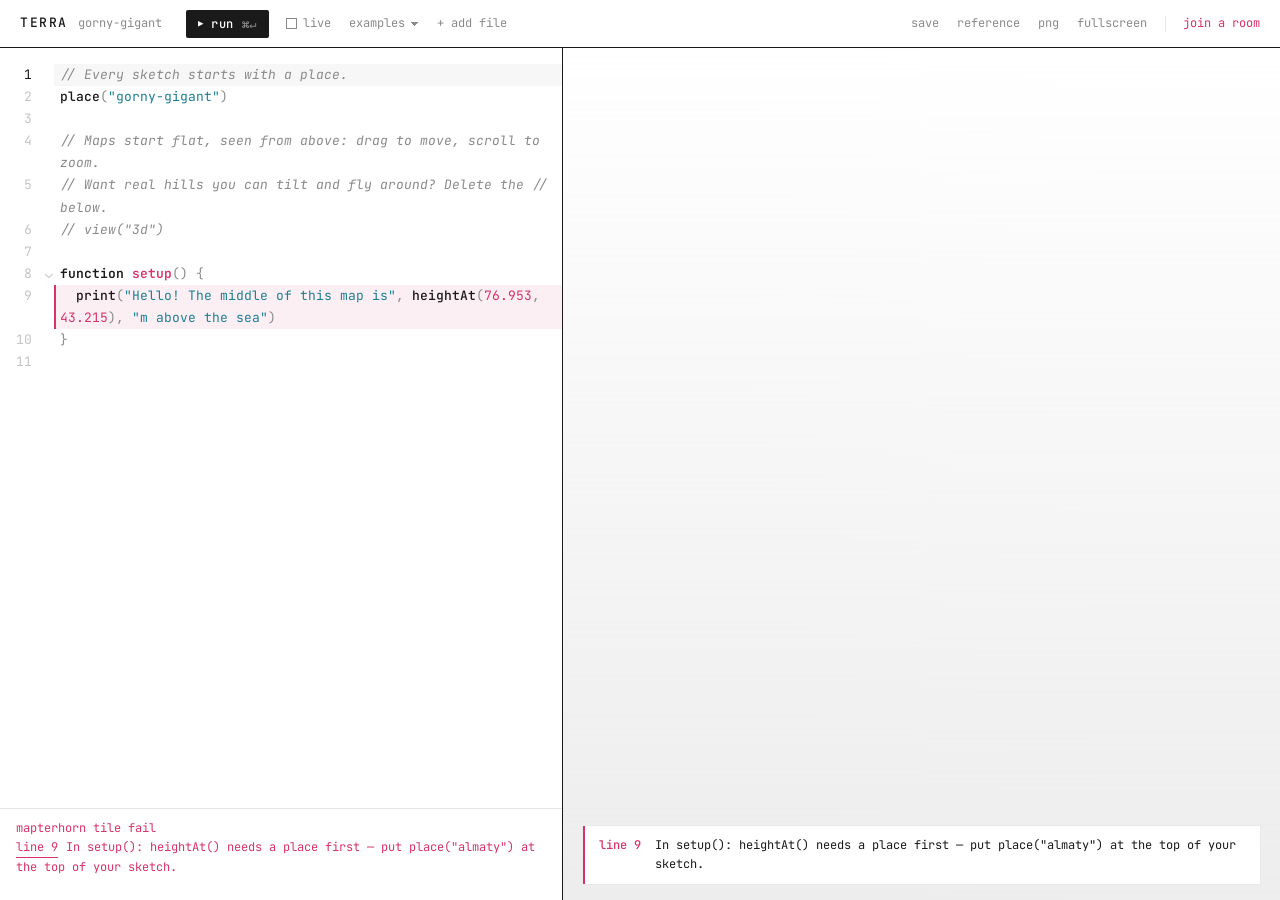
==== index.html @ b6d72b68 "Deploy Terra (sketchbook + room) to invision.timnosov.com Built from the terra-sketch worktree with " ====
<!doctype html>
<html lang="en">
  <head>
    <meta charset="UTF-8" />
    <meta name="viewport" content="width=device-width, initial-scale=1.0, viewport-fit=cover, user-scalable=no" />
    <title>Terra</title>
    <meta name="description" content="Interactive 3D terrain viewer">

    <link rel="preconnect" href="https://fonts.googleapis.com" />
  <link rel="preconnect" href="https://fonts.gstatic.com" crossorigin />
  <link href="https://fonts.googleapis.com/css2?family=Sora:wght@600;700;800&family=JetBrains+Mono:wght@400;500;600&family=Space+Grotesk:wght@400;500;600;700&family=Instrument+Serif&display=swap" rel="stylesheet" />
  <script type="module" crossorigin src="/assets/index-BxEogSh6.js"></script>
  <link rel="stylesheet" crossorigin href="/assets/index-BxZiMg3w.css">
</head>

  <body>
    <script type="text/javascript">
      // Single Page Apps for GitHub Pages
      // https://github.com/rafgraph/spa-github-pages
      // Decodes the path 404.html re-encoded into the query string, before
      // React Router mounts, so deep links / refreshes land on the right route.
      (function (l) {
        if (l.search[1] === '/') {
          var decoded = l.search
            .slice(1)
            .split('&')
            .map(function (s) {
              return s.replace(/~and~/g, '&');
            })
            .join('?');
          window.history.replaceState(null, null, l.pathname.slice(0, -1) + decoded + l.hash);
        }
      })(window.location);
    </script>
    <div id="root"></div>
  </body>
</html>
---- assets/index-BxZiMg3w.css ----
*,:before,:after{--tw-border-spacing-x: 0;--tw-border-spacing-y: 0;--tw-translate-x: 0;--tw-translate-y: 0;--tw-rotate: 0;--tw-skew-x: 0;--tw-skew-y: 0;--tw-scale-x: 1;--tw-scale-y: 1;--tw-pan-x: ;--tw-pan-y: ;--tw-pinch-zoom: ;--tw-scroll-snap-strictness: proximity;--tw-gradient-from-position: ;--tw-gradient-via-position: ;--tw-gradient-to-position: ;--tw-ordinal: ;--tw-slashed-zero: ;--tw-numeric-figure: ;--tw-numeric-spacing: ;--tw-numeric-fraction: ;--tw-ring-inset: ;--tw-ring-offset-width: 0px;--tw-ring-offset-color: #fff;--tw-ring-color: rgb(59 130 246 / .5);--tw-ring-offset-shadow: 0 0 #0000;--tw-ring-shadow: 0 0 #0000;--tw-shadow: 0 0 #0000;--tw-shadow-colored: 0 0 #0000;--tw-blur: ;--tw-brightness: ;--tw-contrast: ;--tw-grayscale: ;--tw-hue-rotate: ;--tw-invert: ;--tw-saturate: ;--tw-sepia: ;--tw-drop-shadow: ;--tw-backdrop-blur: ;--tw-backdrop-brightness: ;--tw-backdrop-contrast: ;--tw-backdrop-grayscale: ;--tw-backdrop-hue-rotate: ;--tw-backdrop-invert: ;--tw-backdrop-opacity: ;--tw-backdrop-saturate: ;--tw-backdrop-sepia: ;--tw-contain-size: ;--tw-contain-layout: ;--tw-contain-paint: ;--tw-contain-style: }::backdrop{--tw-border-spacing-x: 0;--tw-border-spacing-y: 0;--tw-translate-x: 0;--tw-translate-y: 0;--tw-rotate: 0;--tw-skew-x: 0;--tw-skew-y: 0;--tw-scale-x: 1;--tw-scale-y: 1;--tw-pan-x: ;--tw-pan-y: ;--tw-pinch-zoom: ;--tw-scroll-snap-strictness: proximity;--tw-gradient-from-position: ;--tw-gradient-via-position: ;--tw-gradient-to-position: ;--tw-ordinal: ;--tw-slashed-zero: ;--tw-numeric-figure: ;--tw-numeric-spacing: ;--tw-numeric-fraction: ;--tw-ring-inset: ;--tw-ring-offset-width: 0px;--tw-ring-offset-color: #fff;--tw-ring-color: rgb(59 130 246 / .5);--tw-ring-offset-shadow: 0 0 #0000;--tw-ring-shadow: 0 0 #0000;--tw-shadow: 0 0 #0000;--tw-shadow-colored: 0 0 #0000;--tw-blur: ;--tw-brightness: ;--tw-contrast: ;--tw-grayscale: ;--tw-hue-rotate: ;--tw-invert: ;--tw-saturate: ;--tw-sepia: ;--tw-drop-shadow: ;--tw-backdrop-blur: ;--tw-backdrop-brightness: ;--tw-backdrop-contrast: ;--tw-backdrop-grayscale: ;--tw-backdrop-hue-rotate: ;--tw-backdrop-invert: ;--tw-backdrop-opacity: ;--tw-backdrop-saturate: ;--tw-backdrop-sepia: ;--tw-contain-size: ;--tw-contain-layout: ;--tw-contain-paint: ;--tw-contain-style: }*,:before,:after{box-sizing:border-box;border-width:0;border-style:solid;border-color:#e5e7eb}:before,:after{--tw-content: ""}html,:host{line-height:1.5;-webkit-text-size-adjust:100%;-moz-tab-size:4;-o-tab-size:4;tab-size:4;font-family:ui-sans-serif,system-ui,sans-serif,"Apple Color Emoji","Segoe UI Emoji",Segoe UI Symbol,"Noto Color Emoji";font-feature-settings:normal;font-variation-settings:normal;-webkit-tap-highlight-color:transparent}body{margin:0;line-height:inherit}hr{height:0;color:inherit;border-top-width:1px}abbr:where([title]){-webkit-text-decoration:underline dotted;text-decoration:underline dotted}h1,h2,h3,h4,h5,h6{font-size:inherit;font-weight:inherit}a{color:inherit;text-decoration:inherit}b,strong{font-weight:bolder}code,kbd,samp,pre{font-family:ui-monospace,SFMono-Regular,Menlo,Monaco,Consolas,Liberation Mono,Courier New,monospace;font-feature-settings:normal;font-variation-settings:normal;font-size:1em}small{font-size:80%}sub,sup{font-size:75%;line-height:0;position:relative;vertical-align:baseline}sub{bottom:-.25em}sup{top:-.5em}table{text-indent:0;border-color:inherit;border-collapse:collapse}button,input,optgroup,select,textarea{font-family:inherit;font-feature-settings:inherit;font-variation-settings:inherit;font-size:100%;font-weight:inherit;line-height:inherit;letter-spacing:inherit;color:inherit;margin:0;padding:0}button,select{text-transform:none}button,input:where([type=button]),input:where([type=reset]),input:where([type=submit]){-webkit-appearance:button;background-color:transparent;background-image:none}:-moz-focusring{outline:auto}:-moz-ui-invalid{box-shadow:none}progress{vertical-align:baseline}::-webkit-inner-spin-button,::-webkit-outer-spin-button{height:auto}[type=search]{-webkit-appearance:textfield;outline-offset:-2px}::-webkit-search-decoration{-webkit-appearance:none}::-webkit-file-upload-button{-webkit-appearance:button;font:inherit}summary{display:list-item}blockquote,dl,dd,h1,h2,h3,h4,h5,h6,hr,figure,p,pre{margin:0}fieldset{margin:0;padding:0}legend{padding:0}ol,ul,menu{list-style:none;margin:0;padding:0}dialog{padding:0}textarea{resize:vertical}input::-moz-placeholder,textarea::-moz-placeholder{opacity:1;color:#9ca3af}input::placeholder,textarea::placeholder{opacity:1;color:#9ca3af}button,[role=button]{cursor:pointer}:disabled{cursor:default}img,svg,video,canvas,audio,iframe,embed,object{display:block;vertical-align:middle}img,video{max-width:100%;height:auto}[hidden]:where(:not([hidden=until-found])){display:none}:root{--background: 220 20% 8%;--foreground: 210 20% 90%;--card: 220 18% 12%;--card-foreground: 210 20% 90%;--popover: 220 18% 12%;--popover-foreground: 210 20% 90%;--primary: 190 70% 50%;--primary-foreground: 220 20% 8%;--secondary: 220 15% 18%;--secondary-foreground: 210 20% 80%;--muted: 220 15% 15%;--muted-foreground: 215 15% 55%;--accent: 160 50% 45%;--accent-foreground: 220 20% 8%;--destructive: 0 84.2% 60.2%;--destructive-foreground: 210 40% 98%;--border: 220 15% 20%;--input: 220 15% 20%;--ring: 190 70% 50%;--radius: .5rem;--terrain-low: 210 60% 40%;--terrain-mid: 120 40% 35%;--terrain-high: 30 50% 45%;--terrain-peak: 0 0% 95%;--sidebar-background: 220 18% 10%;--sidebar-foreground: 210 20% 80%;--sidebar-primary: 190 70% 50%;--sidebar-primary-foreground: 220 20% 8%;--sidebar-accent: 220 15% 15%;--sidebar-accent-foreground: 210 20% 80%;--sidebar-border: 220 15% 20%;--sidebar-ring: 190 70% 50%}*{border-color:hsl(var(--border))}body{background-color:hsl(var(--background));font-family:ui-sans-serif,system-ui,sans-serif,"Apple Color Emoji","Segoe UI Emoji",Segoe UI Symbol,"Noto Color Emoji";color:hsl(var(--foreground));font-family:Inter,sans-serif}.font-mono{font-family:JetBrains Mono,monospace}.sr-only{position:absolute;width:1px;height:1px;padding:0;margin:-1px;overflow:hidden;clip:rect(0,0,0,0);white-space:nowrap;border-width:0}.pointer-events-none{pointer-events:none}.pointer-events-auto{pointer-events:auto}.\!visible{visibility:visible!important}.visible{visibility:visible}.invisible{visibility:hidden}.static{position:static}.fixed{position:fixed}.absolute{position:absolute}.relative{position:relative}.sticky{position:sticky}.inset-0{top:0;right:0;bottom:0;left:0}.inset-y-0{top:0;bottom:0}.bottom-1{bottom:.25rem}.bottom-14{bottom:3.5rem}.bottom-16{bottom:4rem}.bottom-28{bottom:7rem}.bottom-3{bottom:.75rem}.left-1\/2{left:50%}.left-2{left:.5rem}.left-3{left:.75rem}.right-2{right:.5rem}.right-3{right:.75rem}.right-4{right:1rem}.top-0{top:0}.top-1\/2{top:50%}.top-14{top:3.5rem}.top-16{top:4rem}.top-2{top:.5rem}.top-3{top:.75rem}.top-4{top:1rem}.top-\[104px\]{top:104px}.z-10{z-index:10}.z-20{z-index:20}.z-30{z-index:30}.z-50{z-index:50}.z-\[100\]{z-index:100}.z-\[110\]{z-index:110}.z-\[120\]{z-index:120}.z-\[90\]{z-index:90}.z-\[95\]{z-index:95}.order-last{order:9999}.float-right{float:right}.-mx-1{margin-left:-.25rem;margin-right:-.25rem}.my-1{margin-top:.25rem;margin-bottom:.25rem}.-mt-0\.5{margin-top:-.125rem}.mb-1{margin-bottom:.25rem}.mb-2{margin-bottom:.5rem}.mb-4{margin-bottom:1rem}.ml-auto{margin-left:auto}.mr-1\.5{margin-right:.375rem}.mt-0\.5{margin-top:.125rem}.mt-1{margin-top:.25rem}.mt-2{margin-top:.5rem}.mt-3{margin-top:.75rem}.mt-40{margin-top:10rem}.block{display:block}.inline-block{display:inline-block}.inline{display:inline}.flex{display:flex}.inline-flex{display:inline-flex}.table{display:table}.\!grid{display:grid!important}.grid{display:grid}.contents{display:contents}.hidden{display:none}.aspect-\[1\.45\/1\]{aspect-ratio:1.45/1}.aspect-square{aspect-ratio:1 / 1}.h-0\.5{height:.125rem}.h-1{height:.25rem}.h-1\.5{height:.375rem}.h-16{height:4rem}.h-2{height:.5rem}.h-3{height:.75rem}.h-3\.5{height:.875rem}.h-4{height:1rem}.h-52{height:13rem}.h-6{height:1.5rem}.h-8{height:2rem}.h-full{height:100%}.h-px{height:1px}.max-h-32{max-height:8rem}.max-h-64{max-height:16rem}.max-h-\[80vh\]{max-height:80vh}.max-h-\[calc\(100dvh-10rem\)\]{max-height:calc(100dvh - 10rem)}.max-h-\[calc\(100dvh-6rem\)\]{max-height:calc(100dvh - 6rem)}.max-h-screen{max-height:100vh}.min-h-\[5\.5rem\]{min-height:5.5rem}.min-h-screen{min-height:100vh}.w-1{width:.25rem}.w-10{width:2.5rem}.w-12{width:3rem}.w-16{width:4rem}.w-2{width:.5rem}.w-20{width:5rem}.w-3{width:.75rem}.w-3\.5{width:.875rem}.w-4{width:1rem}.w-48{width:12rem}.w-60{width:15rem}.w-64{width:16rem}.w-72{width:18rem}.w-8{width:2rem}.w-80{width:20rem}.w-9{width:2.25rem}.w-\[210px\]{width:210px}.w-\[27rem\]{width:27rem}.w-\[min\(36rem\,calc\(100vw-1\.5rem\)\)\]{width:min(36rem,calc(100vw - 1.5rem))}.w-fit{width:-moz-fit-content;width:fit-content}.w-full{width:100%}.w-screen{width:100vw}.min-w-0{min-width:0px}.min-w-\[240px\]{min-width:240px}.min-w-\[3\.5rem\]{min-width:3.5rem}.min-w-\[8rem\]{min-width:8rem}.max-w-\[220px\]{max-width:220px}.max-w-\[calc\(100vw-1\.5rem\)\]{max-width:calc(100vw - 1.5rem)}.flex-1{flex:1 1 0%}.shrink{flex-shrink:1}.shrink-0{flex-shrink:0}.grow{flex-grow:1}.-translate-x-1\/2{--tw-translate-x: -50%;transform:translate(var(--tw-translate-x),var(--tw-translate-y)) rotate(var(--tw-rotate)) skew(var(--tw-skew-x)) skewY(var(--tw-skew-y)) scaleX(var(--tw-scale-x)) scaleY(var(--tw-scale-y))}.scale-110{--tw-scale-x: 1.1;--tw-scale-y: 1.1;transform:translate(var(--tw-translate-x),var(--tw-translate-y)) rotate(var(--tw-rotate)) skew(var(--tw-skew-x)) skewY(var(--tw-skew-y)) scaleX(var(--tw-scale-x)) scaleY(var(--tw-scale-y))}.transform{transform:translate(var(--tw-translate-x),var(--tw-translate-y)) rotate(var(--tw-rotate)) skew(var(--tw-skew-x)) skewY(var(--tw-skew-y)) scaleX(var(--tw-scale-x)) scaleY(var(--tw-scale-y))}@keyframes pulse{50%{opacity:.5}}.animate-pulse{animation:pulse 2s cubic-bezier(.4,0,.6,1) infinite}@keyframes spin{to{transform:rotate(360deg)}}.animate-spin{animation:spin 1s linear infinite}.cursor-default{cursor:default}.cursor-grab{cursor:grab}.cursor-pointer{cursor:pointer}.touch-none{touch-action:none}.select-none{-webkit-user-select:none;-moz-user-select:none;user-select:none}.resize{resize:both}.grid-cols-2{grid-template-columns:repeat(2,minmax(0,1fr))}.grid-cols-3{grid-template-columns:repeat(3,minmax(0,1fr))}.grid-cols-4{grid-template-columns:repeat(4,minmax(0,1fr))}.flex-col{flex-direction:column}.flex-col-reverse{flex-direction:column-reverse}.flex-wrap{flex-wrap:wrap}.place-items-center{place-items:center}.items-start{align-items:flex-start}.items-end{align-items:flex-end}.items-center{align-items:center}.items-baseline{align-items:baseline}.justify-center{justify-content:center}.justify-between{justify-content:space-between}.gap-1{gap:.25rem}.gap-1\.5{gap:.375rem}.gap-2{gap:.5rem}.gap-2\.5{gap:.625rem}.gap-3{gap:.75rem}.gap-4{gap:1rem}.gap-5{gap:1.25rem}.gap-x-3{-moz-column-gap:.75rem;column-gap:.75rem}.gap-x-4{-moz-column-gap:1rem;column-gap:1rem}.gap-y-1{row-gap:.25rem}.space-x-4>:not([hidden])~:not([hidden]){--tw-space-x-reverse: 0;margin-right:calc(1rem * var(--tw-space-x-reverse));margin-left:calc(1rem * calc(1 - var(--tw-space-x-reverse)))}.space-y-0\.5>:not([hidden])~:not([hidden]){--tw-space-y-reverse: 0;margin-top:calc(.125rem * calc(1 - var(--tw-space-y-reverse)));margin-bottom:calc(.125rem * var(--tw-space-y-reverse))}.space-y-1>:not([hidden])~:not([hidden]){--tw-space-y-reverse: 0;margin-top:calc(.25rem * calc(1 - var(--tw-space-y-reverse)));margin-bottom:calc(.25rem * var(--tw-space-y-reverse))}.space-y-1\.5>:not([hidden])~:not([hidden]){--tw-space-y-reverse: 0;margin-top:calc(.375rem * calc(1 - var(--tw-space-y-reverse)));margin-bottom:calc(.375rem * var(--tw-space-y-reverse))}.space-y-2>:not([hidden])~:not([hidden]){--tw-space-y-reverse: 0;margin-top:calc(.5rem * calc(1 - var(--tw-space-y-reverse)));margin-bottom:calc(.5rem * var(--tw-space-y-reverse))}.space-y-3>:not([hidden])~:not([hidden]){--tw-space-y-reverse: 0;margin-top:calc(.75rem * calc(1 - var(--tw-space-y-reverse)));margin-bottom:calc(.75rem * var(--tw-space-y-reverse))}.overflow-auto{overflow:auto}.overflow-hidden{overflow:hidden}.overflow-y-auto{overflow-y:auto}.overflow-x-hidden{overflow-x:hidden}.truncate{overflow:hidden;text-overflow:ellipsis;white-space:nowrap}.whitespace-nowrap{white-space:nowrap}.break-all{word-break:break-all}.rounded{border-radius:.25rem}.rounded-full{border-radius:9999px}.rounded-md{border-radius:calc(var(--radius) - 2px)}.rounded-sm{border-radius:calc(var(--radius) - 4px)}.rounded-l-none{border-top-left-radius:0;border-bottom-left-radius:0}.rounded-r-none{border-top-right-radius:0;border-bottom-right-radius:0}.border{border-width:1px}.border-2{border-width:2px}.border-b{border-bottom-width:1px}.border-l-0{border-left-width:0px}.border-l-2{border-left-width:2px}.border-t{border-top-width:1px}.border-t-2{border-top-width:2px}.border-dashed{border-style:dashed}.border-\[\#7a3b2e\]\/40{border-color:#7a3b2e66}.border-\[\#c9c0a4\]{--tw-border-opacity: 1;border-color:rgb(201 192 164 / var(--tw-border-opacity, 1))}.border-border{border-color:hsl(var(--border))}.border-border\/40{border-color:hsl(var(--border) / .4)}.border-border\/60{border-color:hsl(var(--border) / .6)}.border-destructive{border-color:hsl(var(--destructive))}.border-destructive\/40{border-color:hsl(var(--destructive) / .4)}.border-destructive\/50{border-color:hsl(var(--destructive) / .5)}.border-foreground{border-color:hsl(var(--foreground))}.border-muted-foreground{border-color:hsl(var(--muted-foreground))}.border-primary{border-color:hsl(var(--primary))}.border-primary\/40{border-color:hsl(var(--primary) / .4)}.border-primary\/50{border-color:hsl(var(--primary) / .5)}.border-white\/90{border-color:#ffffffe6}.border-t-\[\#46557e\]{--tw-border-opacity: 1;border-top-color:rgb(70 85 126 / var(--tw-border-opacity, 1))}.bg-accent{background-color:hsl(var(--accent))}.bg-accent\/40{background-color:hsl(var(--accent) / .4)}.bg-background{background-color:hsl(var(--background))}.bg-background\/60{background-color:hsl(var(--background) / .6)}.bg-background\/80{background-color:hsl(var(--background) / .8)}.bg-background\/90{background-color:hsl(var(--background) / .9)}.bg-background\/95{background-color:hsl(var(--background) / .95)}.bg-black\/0{background-color:#0000}.bg-black\/30{background-color:#0000004d}.bg-destructive{background-color:hsl(var(--destructive))}.bg-destructive\/10{background-color:hsl(var(--destructive) / .1)}.bg-foreground{background-color:hsl(var(--foreground))}.bg-foreground\/60{background-color:hsl(var(--foreground) / .6)}.bg-muted{background-color:hsl(var(--muted))}.bg-popover{background-color:hsl(var(--popover))}.bg-primary{background-color:hsl(var(--primary))}.bg-transparent{background-color:transparent}.fill-background{fill:hsl(var(--background))}.fill-current{fill:currentColor}.fill-foreground{fill:hsl(var(--foreground))}.fill-muted-foreground{fill:hsl(var(--muted-foreground))}.fill-primary{fill:hsl(var(--primary))}.stroke-background{stroke:hsl(var(--background))}.stroke-primary{stroke:hsl(var(--primary))}.object-cover{-o-object-fit:cover;object-fit:cover}.p-0{padding:0}.p-1{padding:.25rem}.p-1\.5{padding:.375rem}.p-2{padding:.5rem}.p-3{padding:.75rem}.p-4{padding:1rem}.p-6{padding:1.5rem}.p-8{padding:2rem}.px-1\.5{padding-left:.375rem;padding-right:.375rem}.px-2{padding-left:.5rem;padding-right:.5rem}.px-2\.5{padding-left:.625rem;padding-right:.625rem}.px-3{padding-left:.75rem;padding-right:.75rem}.px-4{padding-left:1rem;padding-right:1rem}.px-6{padding-left:1.5rem;padding-right:1.5rem}.py-0\.5{padding-top:.125rem;padding-bottom:.125rem}.py-1{padding-top:.25rem;padding-bottom:.25rem}.py-1\.5{padding-top:.375rem;padding-bottom:.375rem}.py-2{padding-top:.5rem;padding-bottom:.5rem}.py-2\.5{padding-top:.625rem;padding-bottom:.625rem}.pb-1\.5{padding-bottom:.375rem}.pb-3{padding-bottom:.75rem}.pb-6{padding-bottom:1.5rem}.pl-1{padding-left:.25rem}.pl-3{padding-left:.75rem}.pl-8{padding-left:2rem}.pr-1\.5{padding-right:.375rem}.pr-2{padding-right:.5rem}.pr-6{padding-right:1.5rem}.pr-8{padding-right:2rem}.pt-0\.5{padding-top:.125rem}.pt-1{padding-top:.25rem}.pt-2{padding-top:.5rem}.pt-3{padding-top:.75rem}.text-left{text-align:left}.text-center{text-align:center}.text-right{text-align:right}.align-middle{vertical-align:middle}.font-mono{font-family:ui-monospace,SFMono-Regular,Menlo,Monaco,Consolas,Liberation Mono,Courier New,monospace}.font-sans{font-family:ui-sans-serif,system-ui,sans-serif,"Apple Color Emoji","Segoe UI Emoji",Segoe UI Symbol,"Noto Color Emoji"}.font-serif{font-family:ui-serif,Georgia,Cambria,Times New Roman,Times,serif}.text-2xl{font-size:1.5rem;line-height:2rem}.text-3xl{font-size:1.875rem;line-height:2.25rem}.text-4xl{font-size:2.25rem;line-height:2.5rem}.text-\[10px\]{font-size:10px}.text-\[11px\]{font-size:11px}.text-\[13px\]{font-size:13px}.text-\[15px\]{font-size:15px}.text-\[18px\]{font-size:18px}.text-\[9\.5px\]{font-size:9.5px}.text-\[9px\]{font-size:9px}.text-lg{font-size:1.125rem;line-height:1.75rem}.text-sm{font-size:.875rem;line-height:1.25rem}.text-xl{font-size:1.25rem;line-height:1.75rem}.text-xs{font-size:.75rem;line-height:1rem}.font-bold{font-weight:700}.font-medium{font-weight:500}.font-normal{font-weight:400}.font-semibold{font-weight:600}.uppercase{text-transform:uppercase}.italic{font-style:italic}.tabular-nums{--tw-numeric-spacing: tabular-nums;font-variant-numeric:var(--tw-ordinal) var(--tw-slashed-zero) var(--tw-numeric-figure) var(--tw-numeric-spacing) var(--tw-numeric-fraction)}.leading-none{line-height:1}.leading-relaxed{line-height:1.625}.leading-snug{line-height:1.375}.leading-tight{line-height:1.25}.tracking-\[0\.25em\]{letter-spacing:.25em}.tracking-\[0\.2em\]{letter-spacing:.2em}.tracking-wide{letter-spacing:.025em}.tracking-widest{letter-spacing:.1em}.text-\[\#3a3626\]{--tw-text-opacity: 1;color:rgb(58 54 38 / var(--tw-text-opacity, 1))}.text-\[\#7a3b2e\]{--tw-text-opacity: 1;color:rgb(122 59 46 / var(--tw-text-opacity, 1))}.text-\[\#8a8368\]{--tw-text-opacity: 1;color:rgb(138 131 104 / var(--tw-text-opacity, 1))}.text-destructive{color:hsl(var(--destructive))}.text-destructive-foreground{color:hsl(var(--destructive-foreground))}.text-foreground{color:hsl(var(--foreground))}.text-foreground\/50{color:hsl(var(--foreground) / .5)}.text-muted-foreground{color:hsl(var(--muted-foreground))}.text-muted-foreground\/70{color:hsl(var(--muted-foreground) / .7)}.text-popover-foreground{color:hsl(var(--popover-foreground))}.text-primary{color:hsl(var(--primary))}.text-primary-foreground{color:hsl(var(--primary-foreground))}.text-sky-400{--tw-text-opacity: 1;color:rgb(56 189 248 / var(--tw-text-opacity, 1))}.underline{text-decoration-line:underline}.decoration-dotted{text-decoration-style:dotted}.opacity-0{opacity:0}.opacity-40{opacity:.4}.opacity-60{opacity:.6}.opacity-80{opacity:.8}.opacity-90{opacity:.9}.shadow-lg{--tw-shadow: 0 10px 15px -3px rgb(0 0 0 / .1), 0 4px 6px -4px rgb(0 0 0 / .1);--tw-shadow-colored: 0 10px 15px -3px var(--tw-shadow-color), 0 4px 6px -4px var(--tw-shadow-color);box-shadow:var(--tw-ring-offset-shadow, 0 0 #0000),var(--tw-ring-shadow, 0 0 #0000),var(--tw-shadow)}.shadow-md{--tw-shadow: 0 4px 6px -1px rgb(0 0 0 / .1), 0 2px 4px -2px rgb(0 0 0 / .1);--tw-shadow-colored: 0 4px 6px -1px var(--tw-shadow-color), 0 2px 4px -2px var(--tw-shadow-color);box-shadow:var(--tw-ring-offset-shadow, 0 0 #0000),var(--tw-ring-shadow, 0 0 #0000),var(--tw-shadow)}.outline-none{outline:2px solid transparent;outline-offset:2px}.outline{outline-style:solid}.\!ring{--tw-ring-offset-shadow: var(--tw-ring-inset) 0 0 0 var(--tw-ring-offset-width) var(--tw-ring-offset-color) !important;--tw-ring-shadow: var(--tw-ring-inset) 0 0 0 calc(3px + var(--tw-ring-offset-width)) var(--tw-ring-color) !important;box-shadow:var(--tw-ring-offset-shadow),var(--tw-ring-shadow),var(--tw-shadow, 0 0 #0000)!important}.ring{--tw-ring-offset-shadow: var(--tw-ring-inset) 0 0 0 var(--tw-ring-offset-width) var(--tw-ring-offset-color);--tw-ring-shadow: var(--tw-ring-inset) 0 0 0 calc(3px + var(--tw-ring-offset-width)) var(--tw-ring-color);box-shadow:var(--tw-ring-offset-shadow),var(--tw-ring-shadow),var(--tw-shadow, 0 0 #0000)}.ring-2{--tw-ring-offset-shadow: var(--tw-ring-inset) 0 0 0 var(--tw-ring-offset-width) var(--tw-ring-offset-color);--tw-ring-shadow: var(--tw-ring-inset) 0 0 0 calc(2px + var(--tw-ring-offset-width)) var(--tw-ring-color);box-shadow:var(--tw-ring-offset-shadow),var(--tw-ring-shadow),var(--tw-shadow, 0 0 #0000)}.ring-primary{--tw-ring-color: hsl(var(--primary))}.ring-offset-background{--tw-ring-offset-color: hsl(var(--background))}.blur{--tw-blur: blur(8px);filter:var(--tw-blur) var(--tw-brightness) var(--tw-contrast) var(--tw-grayscale) var(--tw-hue-rotate) var(--tw-invert) var(--tw-saturate) var(--tw-sepia) var(--tw-drop-shadow)}.\!filter{filter:var(--tw-blur) var(--tw-brightness) var(--tw-contrast) var(--tw-grayscale) var(--tw-hue-rotate) var(--tw-invert) var(--tw-saturate) var(--tw-sepia) var(--tw-drop-shadow)!important}.filter{filter:var(--tw-blur) var(--tw-brightness) var(--tw-contrast) var(--tw-grayscale) var(--tw-hue-rotate) var(--tw-invert) var(--tw-saturate) var(--tw-sepia) var(--tw-drop-shadow)}.backdrop-blur{--tw-backdrop-blur: blur(8px);-webkit-backdrop-filter:var(--tw-backdrop-blur) var(--tw-backdrop-brightness) var(--tw-backdrop-contrast) var(--tw-backdrop-grayscale) var(--tw-backdrop-hue-rotate) var(--tw-backdrop-invert) var(--tw-backdrop-opacity) var(--tw-backdrop-saturate) var(--tw-backdrop-sepia);backdrop-filter:var(--tw-backdrop-blur) var(--tw-backdrop-brightness) var(--tw-backdrop-contrast) var(--tw-backdrop-grayscale) var(--tw-backdrop-hue-rotate) var(--tw-backdrop-invert) var(--tw-backdrop-opacity) var(--tw-backdrop-saturate) var(--tw-backdrop-sepia)}.backdrop-blur-md{--tw-backdrop-blur: blur(12px);-webkit-backdrop-filter:var(--tw-backdrop-blur) var(--tw-backdrop-brightness) var(--tw-backdrop-contrast) var(--tw-backdrop-grayscale) var(--tw-backdrop-hue-rotate) var(--tw-backdrop-invert) var(--tw-backdrop-opacity) var(--tw-backdrop-saturate) var(--tw-backdrop-sepia);backdrop-filter:var(--tw-backdrop-blur) var(--tw-backdrop-brightness) var(--tw-backdrop-contrast) var(--tw-backdrop-grayscale) var(--tw-backdrop-hue-rotate) var(--tw-backdrop-invert) var(--tw-backdrop-opacity) var(--tw-backdrop-saturate) var(--tw-backdrop-sepia)}.backdrop-blur-sm{--tw-backdrop-blur: blur(4px);-webkit-backdrop-filter:var(--tw-backdrop-blur) var(--tw-backdrop-brightness) var(--tw-backdrop-contrast) var(--tw-backdrop-grayscale) var(--tw-backdrop-hue-rotate) var(--tw-backdrop-invert) var(--tw-backdrop-opacity) var(--tw-backdrop-saturate) var(--tw-backdrop-sepia);backdrop-filter:var(--tw-backdrop-blur) var(--tw-backdrop-brightness) var(--tw-backdrop-contrast) var(--tw-backdrop-grayscale) var(--tw-backdrop-hue-rotate) var(--tw-backdrop-invert) var(--tw-backdrop-opacity) var(--tw-backdrop-saturate) var(--tw-backdrop-sepia)}.transition{transition-property:color,background-color,border-color,text-decoration-color,fill,stroke,opacity,box-shadow,transform,filter,backdrop-filter;transition-timing-function:cubic-bezier(.4,0,.2,1);transition-duration:.15s}.transition-all{transition-property:all;transition-timing-function:cubic-bezier(.4,0,.2,1);transition-duration:.15s}.transition-colors{transition-property:color,background-color,border-color,text-decoration-color,fill,stroke;transition-timing-function:cubic-bezier(.4,0,.2,1);transition-duration:.15s}.transition-opacity{transition-property:opacity;transition-timing-function:cubic-bezier(.4,0,.2,1);transition-duration:.15s}.transition-transform{transition-property:transform;transition-timing-function:cubic-bezier(.4,0,.2,1);transition-duration:.15s}.duration-200{transition-duration:.2s}.ease-out{transition-timing-function:cubic-bezier(0,0,.2,1)}@keyframes enter{0%{opacity:var(--tw-enter-opacity, 1);transform:translate3d(var(--tw-enter-translate-x, 0),var(--tw-enter-translate-y, 0),0) scale3d(var(--tw-enter-scale, 1),var(--tw-enter-scale, 1),var(--tw-enter-scale, 1)) rotate(var(--tw-enter-rotate, 0))}}@keyframes exit{to{opacity:var(--tw-exit-opacity, 1);transform:translate3d(var(--tw-exit-translate-x, 0),var(--tw-exit-translate-y, 0),0) scale3d(var(--tw-exit-scale, 1),var(--tw-exit-scale, 1),var(--tw-exit-scale, 1)) rotate(var(--tw-exit-rotate, 0))}}.animate-in{animation-name:enter;animation-duration:.15s;--tw-enter-opacity: initial;--tw-enter-scale: initial;--tw-enter-rotate: initial;--tw-enter-translate-x: initial;--tw-enter-translate-y: initial}.fade-in-0{--tw-enter-opacity: 0}.zoom-in-95{--tw-enter-scale: .95}.duration-200{animation-duration:.2s}.ease-out{animation-timing-function:cubic-bezier(0,0,.2,1)}.running{animation-play-state:running}.paused{animation-play-state:paused}.\[out\:json\]{out:json}.\[timeout\:30\]{timeout:30}.\[timeout\:60\]{timeout:60}.\[timeout\:80\]{timeout:80}html.mirage{--background: 40 30% 98%;--foreground: 0 0% 10%;--card: 40 30% 99%;--card-foreground: 0 0% 10%;--popover: 40 30% 99%;--popover-foreground: 0 0% 10%;--primary: 0 0% 10%;--primary-foreground: 40 30% 99%;--secondary: 40 14% 93%;--secondary-foreground: 0 0% 20%;--muted: 40 14% 95%;--muted-foreground: 0 0% 42%;--accent: 199 30% 58%;--accent-foreground: 0 0% 10%;--destructive: 0 42% 55%;--destructive-foreground: 40 30% 99%;--border: 0 0% 10%;--input: 0 0% 10%;--ring: 0 0% 10%;--terrain-low: 199 30% 58%;--terrain-mid: 40 26% 80%;--terrain-high: 117 11% 60%;--terrain-peak: 42 20% 96%;--sidebar-background: 40 30% 99%;--sidebar-foreground: 0 0% 10%;--sidebar-primary: 0 0% 10%;--sidebar-primary-foreground: 40 30% 99%;--sidebar-accent: 40 14% 95%;--sidebar-accent-foreground: 0 0% 10%;--sidebar-border: 0 0% 10%;--sidebar-ring: 0 0% 10%;--m-border-width: 1px;--m-grid-opacity: .012;--m-grid-spacing: 48px;--m-font-weight: 200;--m-fs-base: 11px;--m-fs-label: 9px;--m-radius: 0px;--m-svg-stroke: .5;--mirage-fs-xs: calc(var(--m-fs-base) - 2px);--mirage-fs-sm: calc(var(--m-fs-base) - 1px);--mirage-fs-base: var(--m-fs-base);--mirage-fs-md: calc(var(--m-fs-base) + 1px);--mirage-fs-lg: calc(var(--m-fs-base) + 3px)}html.mirage,html.mirage body,html.mirage button,html.mirage input,html.mirage select,html.mirage textarea,html.mirage [role=button],html.mirage span,html.mirage div,html.mirage p,html.mirage label,html.mirage a{font-family:Inter,system-ui,sans-serif;font-weight:var(--m-font-weight);letter-spacing:.01em;-webkit-font-smoothing:antialiased}html.mirage body{font-size:var(--m-fs-base)}html.mirage .font-mono,html.mirage code,html.mirage pre{font-family:IBM Plex Mono,monospace;font-weight:200}html.mirage h1,html.mirage h2,html.mirage h3,html.mirage h4,html.mirage h5,html.mirage h6{font-weight:300;letter-spacing:0}html.mirage h1{font-size:16px}html.mirage h2{font-size:13px}html.mirage h3{font-size:12px}html.mirage .text-xs{font-size:var(--mirage-fs-xs)}html.mirage .text-sm{font-size:var(--mirage-fs-sm)}html.mirage .text-base{font-size:var(--mirage-fs-base)}html.mirage .text-lg{font-size:var(--mirage-fs-md)}html.mirage .text-xl{font-size:var(--mirage-fs-lg)}html.mirage .text-2xl{font-size:16px}html.mirage .text-3xl{font-size:18px}html.mirage .font-bold,html.mirage .font-semibold,html.mirage .font-medium{font-weight:300}html.mirage *{border-color:#1a1a1a1a}html.mirage .glass-panel{background:#fdfdfcdb;-webkit-backdrop-filter:blur(3px);backdrop-filter:blur(3px);border:1px solid hsl(0 0% 10% / .12);border-radius:0;box-shadow:none}html.mirage .rounded,html.mirage .rounded-sm,html.mirage .rounded-md,html.mirage .rounded-lg,html.mirage .rounded-xl,html.mirage .rounded-2xl,html.mirage .rounded-3xl,html.mirage .rounded-full,html.mirage [class*=rounded]{border-radius:0!important}html.mirage .p-6{padding:12px}html.mirage .p-5,html.mirage .p-4{padding:10px}html.mirage .p-3{padding:8px}html.mirage .p-2{padding:6px}html.mirage .py-3{padding-top:6px;padding-bottom:6px}html.mirage .py-2{padding-top:5px;padding-bottom:5px}html.mirage .px-4{padding-left:10px;padding-right:10px}html.mirage .px-3{padding-left:8px;padding-right:8px}html.mirage .gap-4{gap:8px}html.mirage .gap-3{gap:6px}html.mirage .gap-2{gap:5px}html.mirage .space-y-4>*+*{margin-top:8px}html.mirage .space-y-3>*+*{margin-top:6px}html.mirage .space-y-2>*+*{margin-top:4px}html.mirage button{font-weight:300;font-size:var(--mirage-fs-sm)}html.mirage .h-10{height:28px}html.mirage .h-9{height:26px}html.mirage .h-8{height:24px}html.mirage [role=slider]{width:10px!important;height:10px!important;border:1px solid hsl(0 0% 10%)!important;background:#fdfdfc!important}html.mirage [data-orientation=horizontal]{height:1px!important}html.mirage .text-primary{color:#1a1a1a}html.mirage body{background-color:hsl(var(--background));background-image:repeating-linear-gradient(to bottom,transparent 0,transparent calc(var(--m-grid-spacing) - 1px),hsl(0 0% 10% / var(--m-grid-opacity)) calc(var(--m-grid-spacing) - 1px),hsl(0 0% 10% / var(--m-grid-opacity)) var(--m-grid-spacing))}html.mirage .terrain-glow{box-shadow:none}html.mirage canvas+div [style*=position]{font-family:Inter,sans-serif!important;font-weight:var(--m-font-weight)!important}html.mirage .floating-label,html.mirage .map-label,html.mirage .metric-label,html.mirage [data-floating=label],html.mirage [data-floating=number]{background:transparent!important;border:none!important;box-shadow:none!important;color:hsl(var(--foreground))!important;font-family:Inter,sans-serif!important;font-weight:var(--m-font-weight)!important;font-size:var(--m-fs-label)!important;letter-spacing:.04em!important;text-shadow:0 0 2px hsl(var(--background) / .95);padding:0!important}html.mirage svg *{stroke-width:var(--m-svg-stroke)!important}html.mirage svg [data-emphasis=true]{stroke-width:calc(var(--m-svg-stroke) * 2)!important}@supports (padding: max(0px)){body{padding-top:env(safe-area-inset-top);padding-bottom:env(safe-area-inset-bottom);padding-left:env(safe-area-inset-left);padding-right:env(safe-area-inset-right);box-sizing:border-box}}html,body,#root{overscroll-behavior:none;-webkit-tap-highlight-color:transparent}@media (hover: none) and (pointer: coarse){[data-hud],button{-webkit-user-select:none;-moz-user-select:none;user-select:none}*{touch-action:manipulation}canvas{touch-action:none}}.hover\:bg-\[\#7a3b2e\]\/10:hover{background-color:#7a3b2e1a}.hover\:bg-accent:hover{background-color:hsl(var(--accent))}.hover\:bg-background\/90:hover{background-color:hsl(var(--background) / .9)}.hover\:bg-destructive\/10:hover{background-color:hsl(var(--destructive) / .1)}.hover\:bg-secondary:hover{background-color:hsl(var(--secondary))}.hover\:text-\[\#3a3626\]:hover{--tw-text-opacity: 1;color:rgb(58 54 38 / var(--tw-text-opacity, 1))}.hover\:text-destructive:hover{color:hsl(var(--destructive))}.hover\:text-foreground:hover{color:hsl(var(--foreground))}.hover\:text-primary:hover{color:hsl(var(--primary))}.hover\:text-primary\/90:hover{color:hsl(var(--primary) / .9)}.hover\:underline:hover{text-decoration-line:underline}.focus\:bg-accent:focus{background-color:hsl(var(--accent))}.focus\:text-accent-foreground:focus{color:hsl(var(--accent-foreground))}.focus\:opacity-100:focus{opacity:1}.focus\:outline-none:focus{outline:2px solid transparent;outline-offset:2px}.focus\:ring-2:focus{--tw-ring-offset-shadow: var(--tw-ring-inset) 0 0 0 var(--tw-ring-offset-width) var(--tw-ring-offset-color);--tw-ring-shadow: var(--tw-ring-inset) 0 0 0 calc(2px + var(--tw-ring-offset-width)) var(--tw-ring-color);box-shadow:var(--tw-ring-offset-shadow),var(--tw-ring-shadow),var(--tw-shadow, 0 0 #0000)}.focus\:ring-ring:focus{--tw-ring-color: hsl(var(--ring))}.focus\:ring-offset-2:focus{--tw-ring-offset-width: 2px}.active\:cursor-grabbing:active{cursor:grabbing}.disabled\:pointer-events-none:disabled{pointer-events:none}.disabled\:opacity-40:disabled{opacity:.4}.disabled\:opacity-50:disabled{opacity:.5}.group:hover .group-hover\:scale-105{--tw-scale-x: 1.05;--tw-scale-y: 1.05;transform:translate(var(--tw-translate-x),var(--tw-translate-y)) rotate(var(--tw-rotate)) skew(var(--tw-skew-x)) skewY(var(--tw-skew-y)) scaleX(var(--tw-scale-x)) scaleY(var(--tw-scale-y))}.group:hover .group-hover\:bg-black\/20{background-color:#0003}.group:hover .group-hover\:opacity-100{opacity:1}.group.destructive .group-\[\.destructive\]\:border-muted\/40{border-color:hsl(var(--muted) / .4)}.group.toaster .group-\[\.toaster\]\:border-border{border-color:hsl(var(--border))}.group.toast .group-\[\.toast\]\:bg-muted{background-color:hsl(var(--muted))}.group.toast .group-\[\.toast\]\:bg-primary{background-color:hsl(var(--primary))}.group.toaster .group-\[\.toaster\]\:bg-background{background-color:hsl(var(--background))}.group.destructive .group-\[\.destructive\]\:text-red-300{--tw-text-opacity: 1;color:rgb(252 165 165 / var(--tw-text-opacity, 1))}.group.toast .group-\[\.toast\]\:text-muted-foreground{color:hsl(var(--muted-foreground))}.group.toast .group-\[\.toast\]\:text-primary-foreground{color:hsl(var(--primary-foreground))}.group.toaster .group-\[\.toaster\]\:text-foreground{color:hsl(var(--foreground))}.group.toaster .group-\[\.toaster\]\:shadow-lg{--tw-shadow: 0 10px 15px -3px rgb(0 0 0 / .1), 0 4px 6px -4px rgb(0 0 0 / .1);--tw-shadow-colored: 0 10px 15px -3px var(--tw-shadow-color), 0 4px 6px -4px var(--tw-shadow-color);box-shadow:var(--tw-ring-offset-shadow, 0 0 #0000),var(--tw-ring-shadow, 0 0 #0000),var(--tw-shadow)}.group.destructive .group-\[\.destructive\]\:hover\:border-destructive\/30:hover{border-color:hsl(var(--destructive) / .3)}.group.destructive .group-\[\.destructive\]\:hover\:bg-destructive:hover{background-color:hsl(var(--destructive))}.group.destructive .group-\[\.destructive\]\:hover\:text-destructive-foreground:hover{color:hsl(var(--destructive-foreground))}.group.destructive .group-\[\.destructive\]\:hover\:text-red-50:hover{--tw-text-opacity: 1;color:rgb(254 242 242 / var(--tw-text-opacity, 1))}.group.destructive .group-\[\.destructive\]\:focus\:ring-destructive:focus{--tw-ring-color: hsl(var(--destructive))}.group.destructive .group-\[\.destructive\]\:focus\:ring-red-400:focus{--tw-ring-opacity: 1;--tw-ring-color: rgb(248 113 113 / var(--tw-ring-opacity, 1))}.group.destructive .group-\[\.destructive\]\:focus\:ring-offset-red-600:focus{--tw-ring-offset-color: #dc2626}.data-\[disabled\]\:pointer-events-none[data-disabled]{pointer-events:none}.data-\[swipe\=cancel\]\:translate-x-0[data-swipe=cancel]{--tw-translate-x: 0px;transform:translate(var(--tw-translate-x),var(--tw-translate-y)) rotate(var(--tw-rotate)) skew(var(--tw-skew-x)) skewY(var(--tw-skew-y)) scaleX(var(--tw-scale-x)) scaleY(var(--tw-scale-y))}.data-\[swipe\=end\]\:translate-x-\[var\(--radix-toast-swipe-end-x\)\][data-swipe=end]{--tw-translate-x: var(--radix-toast-swipe-end-x);transform:translate(var(--tw-translate-x),var(--tw-translate-y)) rotate(var(--tw-rotate)) skew(var(--tw-skew-x)) skewY(var(--tw-skew-y)) scaleX(var(--tw-scale-x)) scaleY(var(--tw-scale-y))}.data-\[swipe\=move\]\:translate-x-\[var\(--radix-toast-swipe-move-x\)\][data-swipe=move]{--tw-translate-x: var(--radix-toast-swipe-move-x);transform:translate(var(--tw-translate-x),var(--tw-translate-y)) rotate(var(--tw-rotate)) skew(var(--tw-skew-x)) skewY(var(--tw-skew-y)) scaleX(var(--tw-scale-x)) scaleY(var(--tw-scale-y))}.data-\[state\=open\]\:bg-accent[data-state=open]{background-color:hsl(var(--accent))}.data-\[disabled\]\:opacity-50[data-disabled]{opacity:.5}.data-\[swipe\=move\]\:transition-none[data-swipe=move]{transition-property:none}.data-\[state\=open\]\:animate-in[data-state=open]{animation-name:enter;animation-duration:.15s;--tw-enter-opacity: initial;--tw-enter-scale: initial;--tw-enter-rotate: initial;--tw-enter-translate-x: initial;--tw-enter-translate-y: initial}.data-\[state\=closed\]\:animate-out[data-state=closed],.data-\[swipe\=end\]\:animate-out[data-swipe=end]{animation-name:exit;animation-duration:.15s;--tw-exit-opacity: initial;--tw-exit-scale: initial;--tw-exit-rotate: initial;--tw-exit-translate-x: initial;--tw-exit-translate-y: initial}.data-\[state\=closed\]\:fade-out-0[data-state=closed]{--tw-exit-opacity: 0}.data-\[state\=closed\]\:fade-out-80[data-state=closed]{--tw-exit-opacity: .8}.data-\[state\=open\]\:fade-in-0[data-state=open]{--tw-enter-opacity: 0}.data-\[state\=closed\]\:zoom-out-95[data-state=closed]{--tw-exit-scale: .95}.data-\[state\=open\]\:zoom-in-95[data-state=open]{--tw-enter-scale: .95}.data-\[side\=bottom\]\:slide-in-from-top-2[data-side=bottom]{--tw-enter-translate-y: -.5rem}.data-\[side\=left\]\:slide-in-from-right-2[data-side=left]{--tw-enter-translate-x: .5rem}.data-\[side\=right\]\:slide-in-from-left-2[data-side=right]{--tw-enter-translate-x: -.5rem}.data-\[side\=top\]\:slide-in-from-bottom-2[data-side=top]{--tw-enter-translate-y: .5rem}.data-\[state\=closed\]\:slide-out-to-right-full[data-state=closed]{--tw-exit-translate-x: 100%}.data-\[state\=open\]\:slide-in-from-top-full[data-state=open]{--tw-enter-translate-y: -100%}@media (min-width: 640px){.sm\:absolute{position:absolute}.sm\:inset-0{top:0;right:0;bottom:0;left:0}.sm\:bottom-0{bottom:0}.sm\:bottom-8{bottom:2rem}.sm\:left-12{left:3rem}.sm\:right-0{right:0}.sm\:right-10{right:2.5rem}.sm\:top-14{top:3.5rem}.sm\:top-auto{top:auto}.sm\:mt-0{margin-top:0}.sm\:mt-1{margin-top:.25rem}.sm\:block{display:block}.sm\:flex{display:flex}.sm\:hidden{display:none}.sm\:aspect-auto{aspect-ratio:auto}.sm\:h-full{height:100%}.sm\:h-screen{height:100vh}.sm\:flex-col{flex-direction:column}.sm\:items-start{align-items:flex-start}.sm\:gap-3{gap:.75rem}.sm\:overflow-hidden{overflow:hidden}.sm\:text-\[21px\]{font-size:21px}.data-\[state\=open\]\:sm\:slide-in-from-bottom-full[data-state=open]{--tw-enter-translate-y: 100%}}@media (min-width: 768px){.md\:max-w-\[420px\]{max-width:420px}}
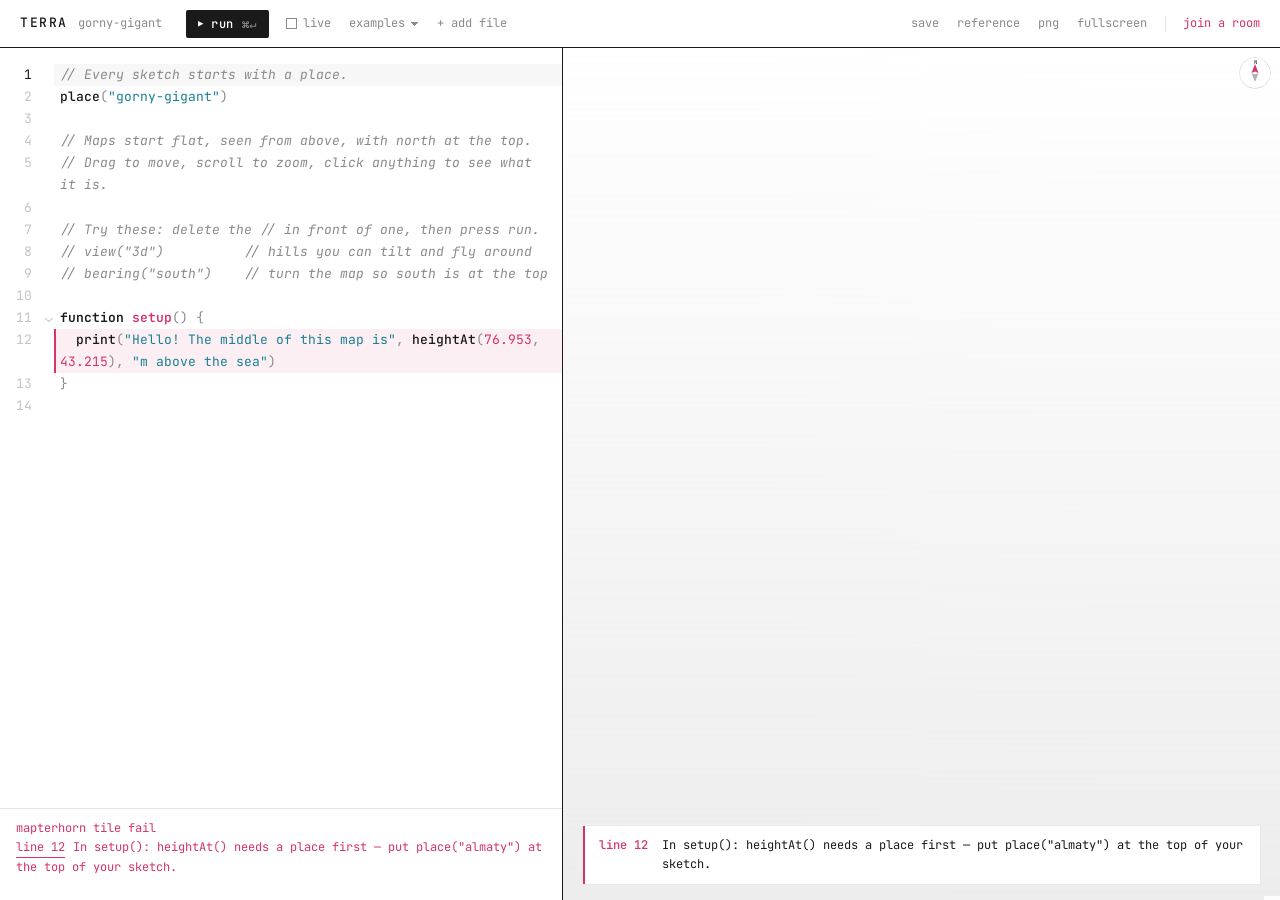
==== commit 4ee8835f: "Update Terra: bearing, contours and mesh layers, click cards, text(), creative examples Co-Authored-" ====
--- a/index.html
+++ b/index.html
@@ -9,7 +9,7 @@
     <link rel="preconnect" href="https://fonts.googleapis.com" />
   <link rel="preconnect" href="https://fonts.gstatic.com" crossorigin />
   <link href="https://fonts.googleapis.com/css2?family=Sora:wght@600;700;800&family=JetBrains+Mono:wght@400;500;600&family=Space+Grotesk:wght@400;500;600;700&family=Instrument+Serif&display=swap" rel="stylesheet" />
-  <script type="module" crossorigin src="/assets/index-BxEogSh6.js"></script>
+  <script type="module" crossorigin src="/assets/index-CO6M7xd_.js"></script>
   <link rel="stylesheet" crossorigin href="/assets/index-BxZiMg3w.css">
 </head>
 
